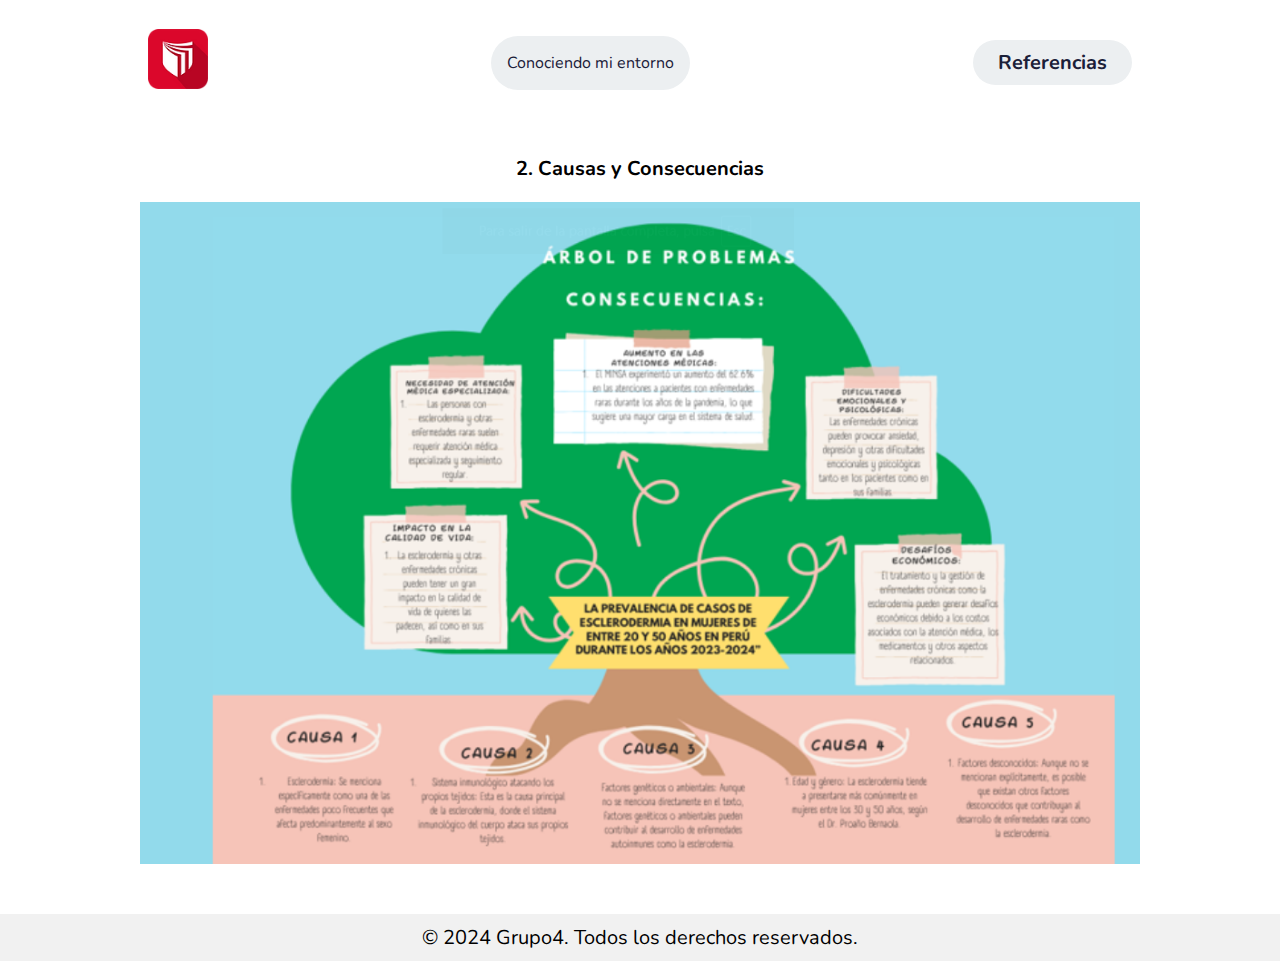
==== paginas/arbol-de-problemas.html @ 39cf7fc4 "Version 2" ====
<!DOCTYPE html>
<html lang="en">
<head>
    <meta charset="UTF-8">
    <meta name="viewport" content="width=device-width, initial-scale=1.0">
    <link rel="stylesheet" href="../assets/css/style.css" >
    <title>Descripción del problema</title>
</head>
<body>
    
    <header class="header">
        <div class="logo">
            <a href="https://www.ucv.edu.pe/pregrado-presencial/medicina"><img src="../assets/img/ucv-logo.webp" alt="logo" ></a>
        </div>
        <nav class="dropdown">
            <button class="dropbtn">Conociendo mi entorno</button>
            <div class="dropdown-content">
                <ul class="nav-links">
                    <a href="descripcion.html">Descripción y formulación del problema</a>
                    <a href="#">Soluciones</a>
                    <a href="#">Descripción de modelo matemático</a>
                    <a href="#">Ajuste lineal</a>
                    <a href="#">Propuestas de solución</a>
                    <a href="#">Idea emprendedora</a>
                </ul>
            </div>
        </nav>
        <ul class="nav-links">
            <a href="referencias.html" class="btn-reference"><button>Referencias</button></a>
            
        </ul>
        <a onclick="openNav()" class="menu"><img src="../assets/img/lineas.png" class="btn" alt="hamburguesa"></a>

        <div class="overlay" id="mobile-menu">
            <a onclick="closeNav()" href="" class="close">&times;</a>
            <div class="overlay-content">
                <a href="descripcion.html">Descripción y formulación del problema</a>
                <a href="#">Soluciones</a>
                <a href="#">Descripción de modelo matemático</a>
                <a href="#">Ajuste lineal</a>
                <a href="#">Propuestas de solución</a>
                <a href="#">Idea emprendedora</a>
                <a href="referencias.html">Referencias</a>
            </div>
        </div>
    </header>
    
    <div style="color: black;">
        <div class="container-arbol">
            <div class="texto-arbol">
                <h1>2. Causas y Consecuencias</h1>
            </div>
            <img src="../assets/img/arbol.png" alt="arbol-de-problemas" class="imagen-arbol">
        </div>
    </div>

    <footer class="footer">
        <p>&copy; 2024 Grupo4. Todos los derechos reservados.</p>
    </footer>
    
    <script src="../assets/js/script.js"></script>
</body>
</html>
---- assets/css/style.css ----
@import url('https://fonts.googleapis.com/css2?family=Nunito:ital,wght@0,200..1000;1,200..1000&display=swap');

* {
    box-sizing: border-box;
    margin: 0;
    padding: 0;
    font-family: 'Nunito', sans-serif;
    font-size: 20px;
}

body {
    font-family: Arial, sans-serif;
    display: flex;
    flex-direction: column;
    min-height: 100vh;
    margin: 0;
    position: relative;
    background-image: url('../img/fondo.jpg');
    background-size: cover;
    background-repeat: no-repeat;
}

/*.background-image {
    background-image: url('../img/fondo.jpg');
    background-size: cover;
    background-position: center;
    background-repeat: no-repeat;
    top: 0;
    left: 0;
    width: 100%;
    height: 100vh;
    z-index: 1;
}*/

.header {
    background-color: rgba(255, 255, 255, 0.5);    
    border-radius: 20px;
    margin: 20px;
    display: flex;
    justify-content: space-between;
    align-items: center;
    height: 85px;
    padding: 5px 10%;
    position: relative; /* Añadido para z-index */
    z-index: 2;
}

.header .logo {
    cursor: pointer;
}

.header .logo img {
    height: 60px;
    width: auto;
    transition: all 0.3s;
}

.header .logo img:hover {
    transform: scale(1.2);
}

.dropdown {
    position: relative;
    display: inline-block;
}

.dropbtn {
    background-color: #eceff1; /* Color del botón */
    color: #1b2039;
    padding: 16px;
    font-size: 16px;
    border: none;
    border-radius: 50px;
    cursor: pointer;
    transform: all 0.3s ease 0;
    margin-right: 20px;
    margin-left: 20px;
}

/* Estilos para el contenido del dropdown */
.dropdown-content {
    display: none;
    position: absolute;
    background-color: #f9f9f9;
    min-width: 160px;
    box-shadow: 0px 8px 16px 0px rgba(0,0,0,0.2);
    z-index: 1;
}

.dropdown-content a {
    color: black;
    padding: 12px 16px;
    text-decoration: none;
    display: block;
    border: none;
    border-radius: 50px;
    cursor: pointer;
    transform: all 0.3s ease 0;
}

.dropdown-content a:hover {
    background-color: #f1f1f1;
}

/* Mostrar el dropdown al pasar el cursor sobre el botón */
.dropdown:hover .dropdown-content {
    display: block;
}

.dropdown:hover .dropbtn {
    background-color: #ffffff;
    color: #ffa500;
}

.header .btn-reference button {
    font-weight: 700;
    color: #1b2039;
    padding: 9px 25px;
    background: #eceff1;
    border: none;
    border-radius: 50px;
    cursor: pointer;
    transform: all 0.3s ease 0;
}

.header .btn-reference button:hover {
    background-color: #ffffff;
    color: #ffa500;
    transform: scale(1.1);
}

.menu {
    display: none;
}

@media screen and (max-width:800px) {
    .dropdown-menu, .btn-reference {
        display: none;
    }

    .menu {
        display: inline;
    }
}

.header a {
    text-decoration: none;
}

.header .overlay {
    height: 100%;
    width: 0;
    position: fixed;
    z-index: 1;
    left: 0;
    top: 0;
    background-color: rgba(0, 0, 0, 0.95);
    overflow: hidden;
    transition: all 0.3s ease 0s;
}

.header .overlay .overlay-content {
    display: flex;
    height: 100%;
    flex-direction: column;
    align-items: center;
    justify-content: center;
}

.header .overlay a {
    padding: 15px;
    font-size: 15px;
    display: block;
    transition: all 0.3s ease 0s;
    font-weight: 700;
    color: #eceff1;
}

.header .overlay a:hover,
.header .overlay a:focus {
    color: #ffa500;
}

.header .overlay .close {
    position: absolute;
    top: 10px;
    right: 45px;
    font-size: 65px;
}

.menu img {
    height: 60px;
    width: auto;
    cursor: pointer;
    transition: all 0.3s;
}

.menu img:hover {
    transform: scale(1.3);
}

@media screen and (max-height:600px) {
    .header .overlay a {
        font-size: 20px;
    }

    .header .overlay .close {
        font-size: 40px;
        top: 15px;
        right: 35px;
    }
}

.nav-links {
    text-decoration: none;
}

/* Diferentes */
.container {
    display: flex;
    align-items: center;
    margin: 30px;
    flex-direction: row;
    flex: 1;
}

.container-ref {
    display: flex;
    align-items: center;
    margin: 30px;
    flex-direction: row;
    justify-content: center;
    flex: 1;
}

.imagen {
    width: 600px; /* Ajusta el tamaño según tus necesidades */
    margin-right: 20px;
}

.texto {
    max-width: 600px;
    margin: 20px;
    
}

.container-arbol {
    display: flex;
    align-items: center;
    margin: 30px;
    flex-direction: column;
    justify-content: center;
    flex: 1;
}

.imagen-arbol {
    width: 1000px; /* Ajusta el tamaño según tus necesidades */
    margin: 20px;
}

.texto-arbol {
    max-width: 600px;
    
    
}

.background-top {
    position: absolute;
    bottom: 46px; /* Ajusta la posición según necesites */
    right: 0;
    width: 150px;
    height: 150px;
    background-image: url('../img/top.png');
    background-size: cover;
    background-repeat: no-repeat;
    z-index: -1;
}

.background-bottom {
    position: absolute;
    bottom: 46px; /* Ajusta la posición según necesites */
    left: 0;
    width: 150px;
    height: 150px;
    background-image: url('../img/bottom.png');
    background-size: cover;
    background-repeat: no-repeat;
    z-index: -1;
}

@media (max-width: 450px){
    .background-bottom{
        background-image: none;
    }
}

@media (max-width: 800px) {
    .container {
        flex-direction: column-reverse; /* Coloca el texto encima de la imagen */
        align-items: flex-start; /* Alinea el contenido al inicio */
    }

    .imagen {
        margin-left: 0; /* Elimina el margen izquierdo */
        margin-top: 20px; /* Añade un margen superior para separar del texto */
        width: 100%; /* Ajusta el ancho de la imagen para que ocupe todo el ancho del contenedor */
    }

    .texto {
        max-width: 100%; /* Ajusta el ancho del texto para que ocupe todo el ancho del contenedor */
    }
}

.ref {
    text-decoration: none;
    color: black;
}

/* Footer */
.footer {
    background-color: #f1f1f1;
    text-align: center;
    padding: 10px 0;
    position: relative;
    width: 100%;
    margin-top: auto; /* Añadido para que el footer siempre esté al final */
}
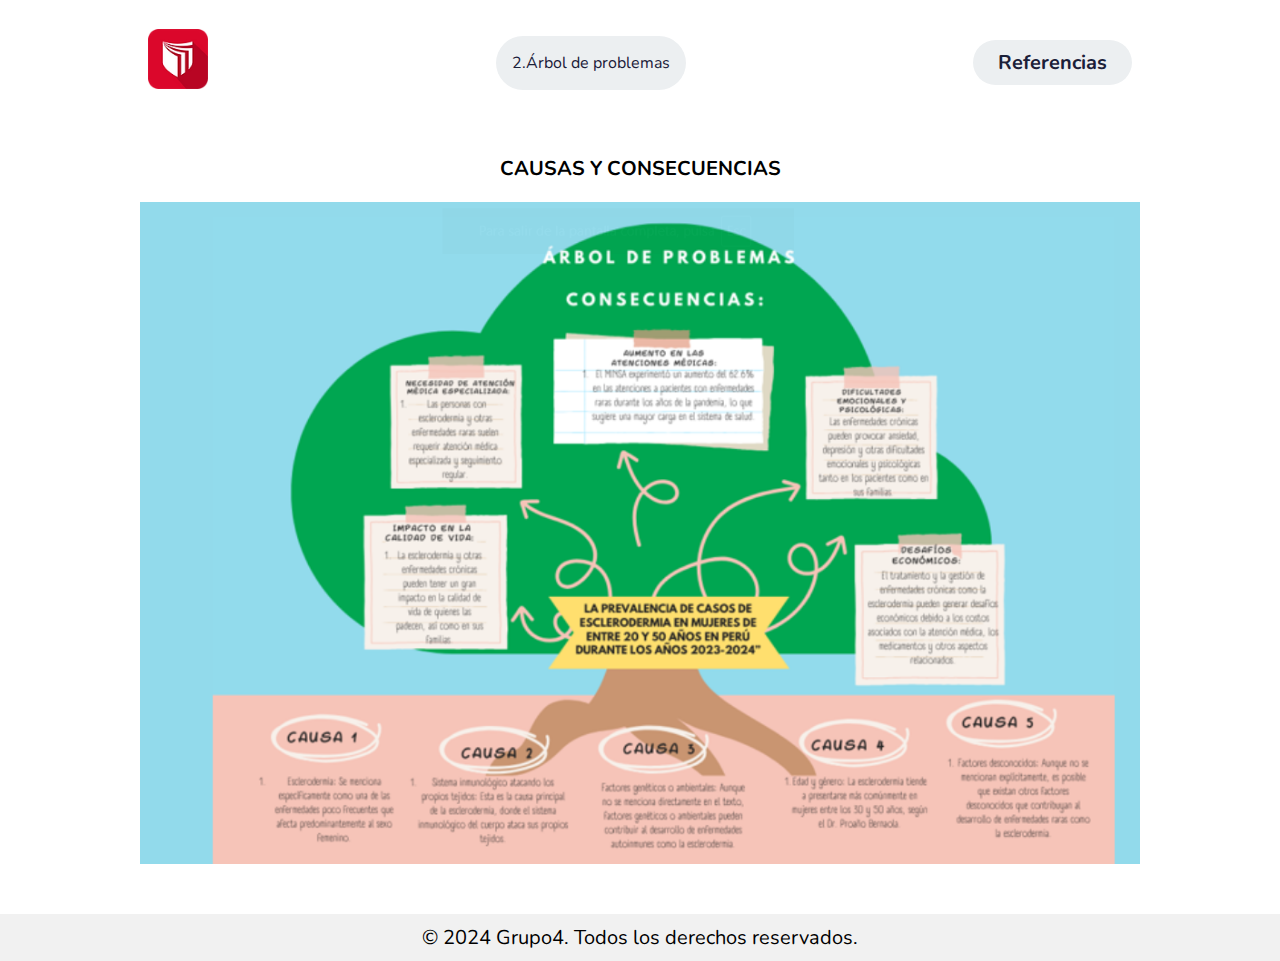
==== commit ee2b083e: "Version 7" ====
--- a/paginas/arbol-de-problemas.html
+++ b/paginas/arbol-de-problemas.html
@@ -4,7 +4,7 @@
     <meta charset="UTF-8">
     <meta name="viewport" content="width=device-width, initial-scale=1.0">
     <link rel="stylesheet" href="../assets/css/style.css" >
-    <title>Descripción del problema</title>
+    <title>Árbol de problemas</title>
 </head>
 <body>
     
@@ -13,15 +13,14 @@
             <a href="https://www.ucv.edu.pe/pregrado-presencial/medicina"><img src="../assets/img/ucv-logo.webp" alt="logo" ></a>
         </div>
         <nav class="dropdown">
-            <button class="dropbtn">Conociendo mi entorno</button>
+            <button class="dropbtn">2.Árbol de problemas</button>
             <div class="dropdown-content">
                 <ul class="nav-links">
-                    <a href="descripcion.html">Descripción y formulación del problema</a>
-                    <a href="#">Soluciones</a>
-                    <a href="#">Descripción de modelo matemático</a>
-                    <a href="#">Ajuste lineal</a>
-                    <a href="#">Propuestas de solución</a>
-                    <a href="#">Idea emprendedora</a>
+                    <a href="descripcion.html">1.Descripción y formulación del problema</a>
+                    <a href="soluciones.html">3.Soluciones</a>
+                    <a href="descripción-de-modelo-matematico.html">4.Descripción de modelo matemático</a>
+                    <a href="propuestas-de-solucion.html">5.Propuestas de solución</a>
+                    <a href="idea-emprendedora.html">6.Idea emprendedora</a>
                 </ul>
             </div>
         </nav>
@@ -34,13 +33,12 @@
         <div class="overlay" id="mobile-menu">
             <a onclick="closeNav()" href="" class="close">&times;</a>
             <div class="overlay-content">
-                <a href="descripcion.html">Descripción y formulación del problema</a>
-                <a href="#">Soluciones</a>
-                <a href="#">Descripción de modelo matemático</a>
-                <a href="#">Ajuste lineal</a>
-                <a href="#">Propuestas de solución</a>
-                <a href="#">Idea emprendedora</a>
-                <a href="referencias.html">Referencias</a>
+                <a href="descripcion.html">1.Descripción y formulación del problema</a>
+                <a href="soluciones.html">3.Soluciones</a>
+                <a href="descripción-de-modelo-matematico.html">4.Descripción de modelo matemático</a>
+                <a href="propuestas-de-solucion.html">5.Propuestas de solución</a>
+                <a href="idea-emprendedora.html">6.Idea emprendedora</a>
+                <a href="referencias.html">7.Referencias</a>
             </div>
         </div>
     </header>
@@ -48,14 +46,14 @@
     <div style="color: black;">
         <div class="container-arbol">
             <div class="texto-arbol">
-                <h1>2. Causas y Consecuencias</h1>
+                <h1>CAUSAS Y CONSECUENCIAS</h1>
             </div>
             <img src="../assets/img/arbol.png" alt="arbol-de-problemas" class="imagen-arbol">
         </div>
     </div>
 
     <footer class="footer">
-        <p>&copy; 2024 Grupo4. Todos los derechos reservados.</p>
+        <p>&copy; 2024 <a href="../index.html" class="ref">Grupo4.</a> Todos los derechos reservados.</p>
     </footer>
     
     <script src="../assets/js/script.js"></script>
